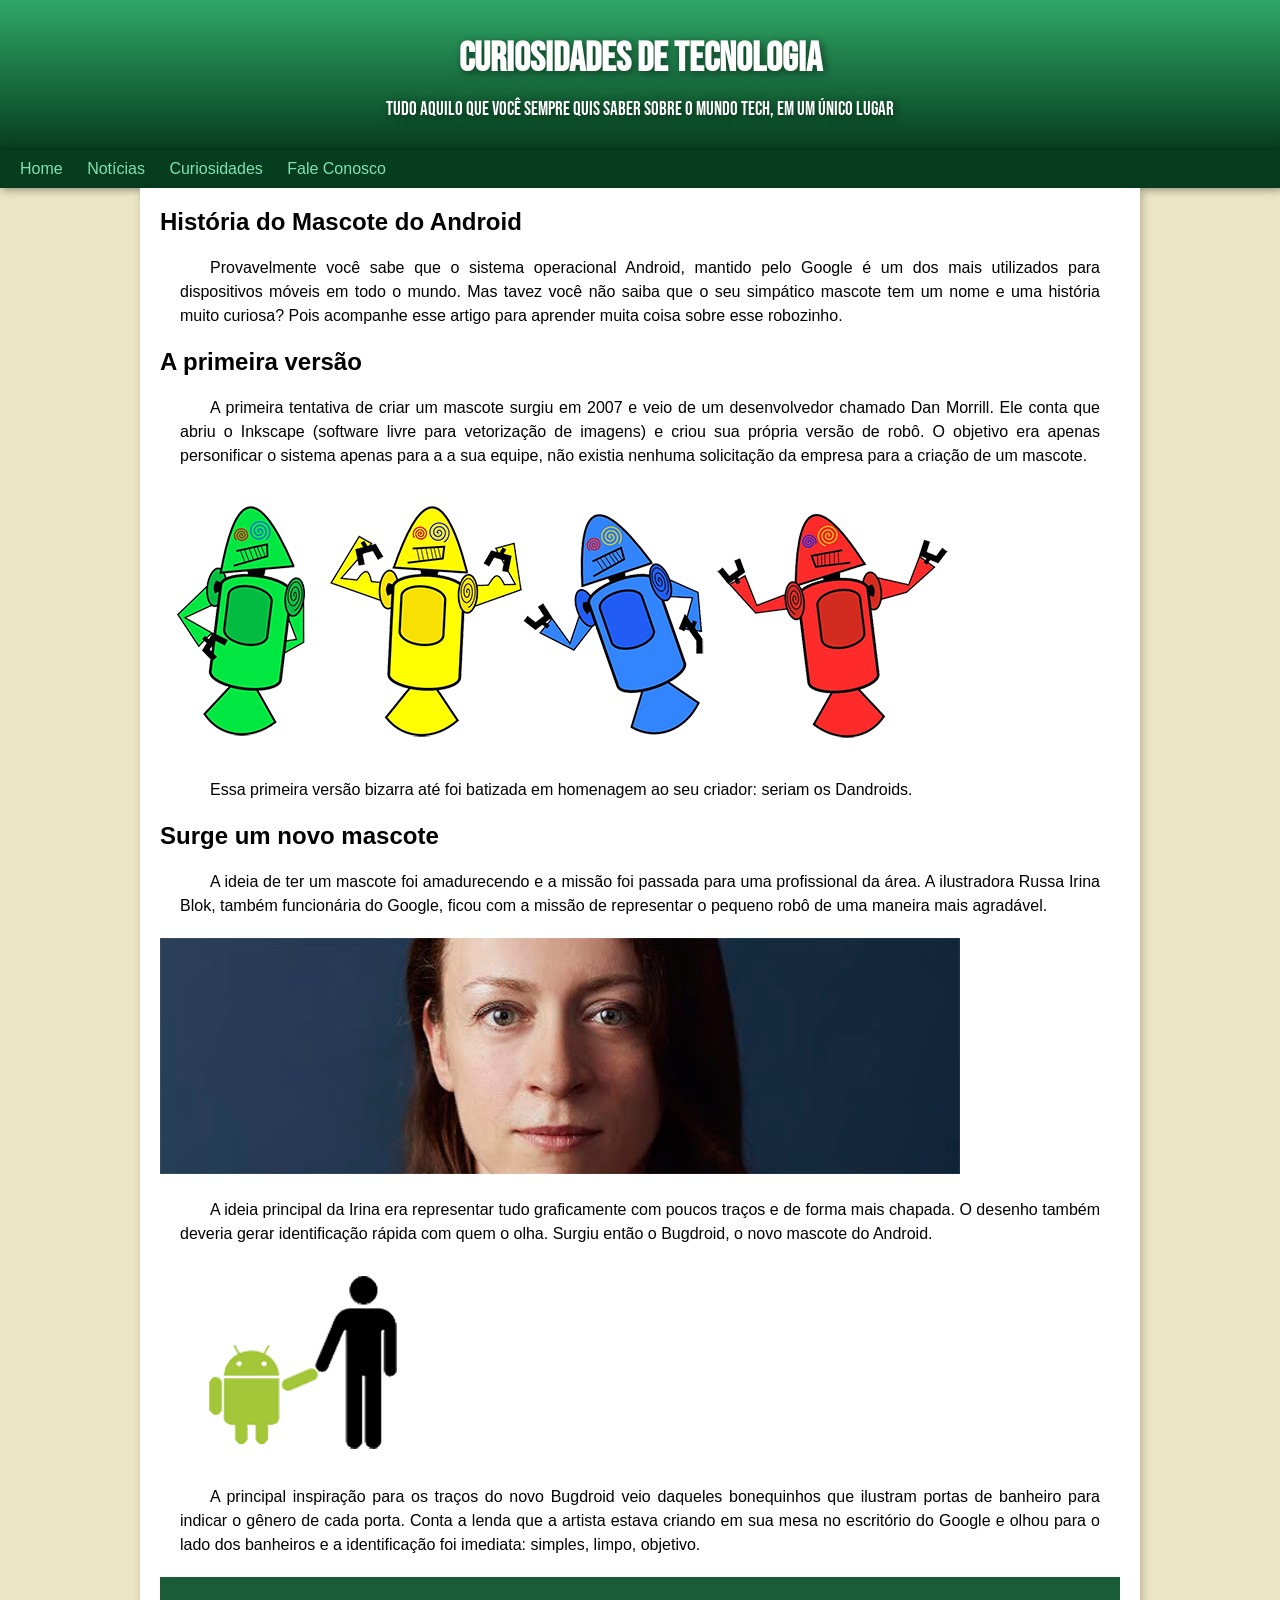
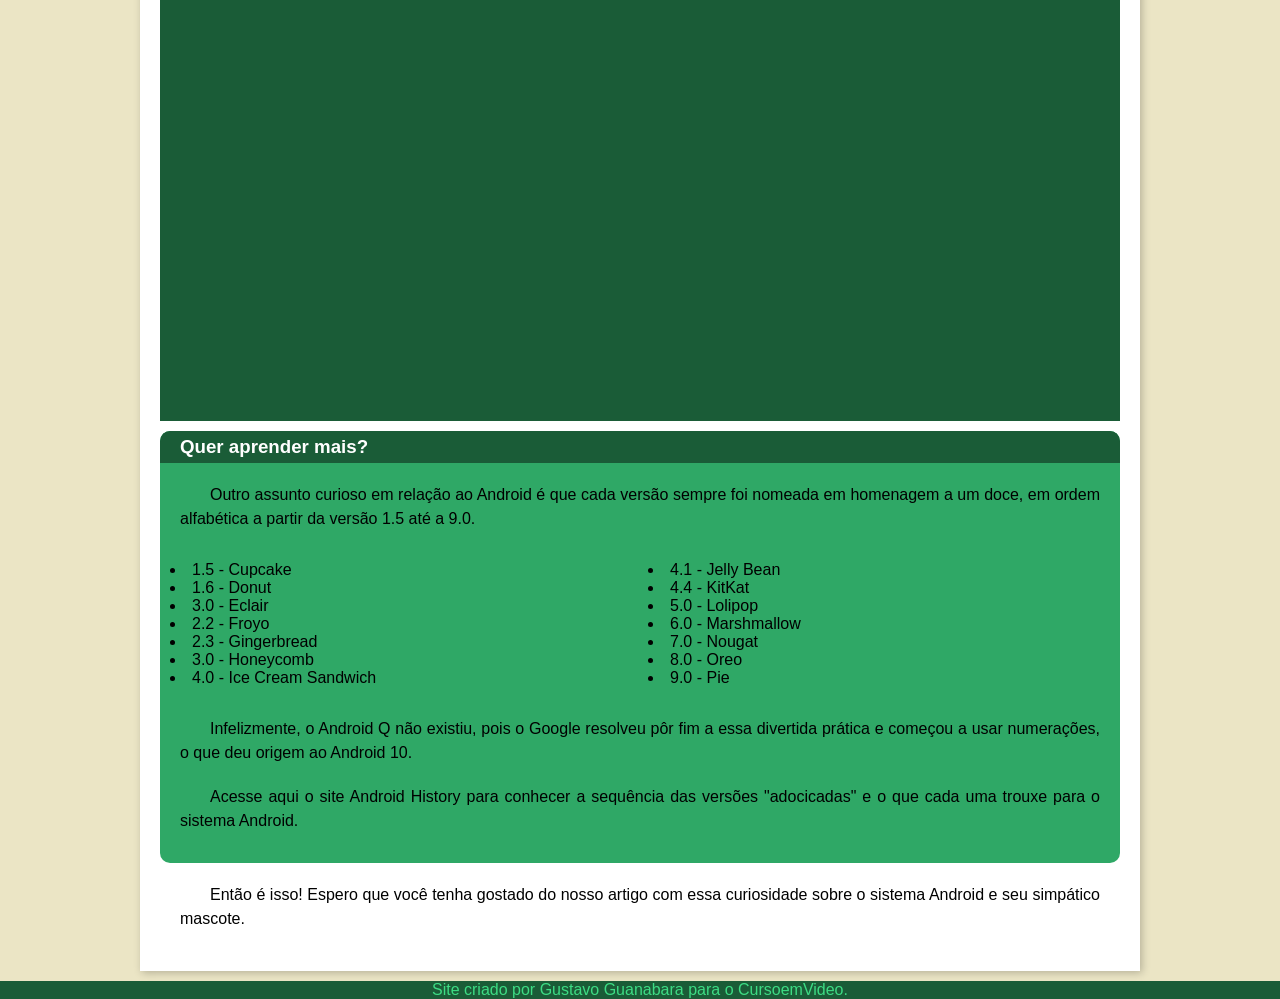
==== exercicios/Modulo2/desafio010v2/index.html @ 2332e2a3 "atualizacao" ====
<!DOCTYPE html>
<html lang="pt-br">
<head>
    <meta charset="UTF-8">
    <meta name="viewport" content="width=device-width, initial-scale=1.0">
    <title>Como surgiu o mascote do Android</title>
    <link rel="shortcut icon" href="imagens/favicon.ico" type="image/x-icon">
    <link rel="stylesheet" href="estilo/style.css">
    <style>
    @import url('https://fonts.googleapis.com/css2?family=Bebas+Neue&display=swap');
    </style>    
   

</head>
<body>
    <header>
        <h1>Curiosidades de Tecnologia</h1>

        <p>Tudo aquilo que você sempre quis saber sobre o mundo Tech, em um único lugar</p>
    </header>
    <nav>
        <a href="#">Home</a>
        <a href="#">Notícias</a>
        <a href="#">Curiosidades</a>
        <a href="#">Fale Conosco</a>
    </nav>
    <main>
        <article>
            <h1>História do Mascote do Android</h1>

<p>Provavelmente você sabe que o sistema operacional Android, mantido pelo Google é um dos mais utilizados para dispositivos móveis em todo o mundo. Mas tavez você não saiba que o seu simpático mascote tem um nome e uma história muito curiosa? Pois acompanhe esse artigo para aprender muita coisa sobre esse robozinho.</p>

<h2>A primeira versão</h2>

<p>A primeira tentativa de criar um mascote surgiu em 2007 e veio de um desenvolvedor chamado Dan Morrill. Ele conta que abriu o Inkscape (software livre para vetorização de imagens) e criou sua própria versão de robô. O objetivo era apenas personificar o sistema apenas para a a sua equipe, não existia nenhuma solicitação da empresa para a criação de um mascote.</p>

<img src="imagens/dan-droids.png" alt="Dandroids">


    <P>Essa primeira versão bizarra até foi batizada em homenagem ao seu criador: seriam os Dandroids.</P>
    
    <h2>Surge um novo mascote</h2>

<P>A ideia de ter um mascote foi amadurecendo e a missão foi passada para uma profissional da área. A ilustradora Russa Irina Blok, também funcionária do Google, ficou com a missão de representar o pequeno robô de uma maneira mais agradável.</P>

<img src="imagens/irina-blok.jpg" alt="Irina Blok">

<P>A ideia principal da Irina era representar tudo graficamente com poucos traços e de forma mais chapada. O desenho também deveria gerar identificação rápida com quem o olha. Surgiu então o Bugdroid, o novo mascote do Android.</P>

<img src="imagens/bugdroid.png" alt="Bugdroid">

<P>A principal inspiração para os traços do novo Bugdroid veio daqueles bonequinhos que ilustram portas de banheiro para indicar o gênero de cada porta. Conta a lenda que a artista estava criando em sua mesa no escritório do Google e olhou para o lado dos banheiros e a identificação foi imediata: simples, limpo, objetivo.</P>

   <div>
       <div style="padding:46.25% 0 0 0;position:relative;">
            <iframe src="https://player.vimeo.com/video/38371479?badge=0&amp;autopause=0&amp;player_id=0&amp;app_id=58479" frameborder="0" allow="autoplay; fullscreen; picture-in-picture; clipboard-write; encrypted-media; web-share" referrerpolicy="strict-origin-when-cross-origin" style="position:absolute;top:0;left:0;width:60%;height:80%;" title="Barclaycard Android"></iframe>
             <script src="https://player.vimeo.com/api/player.js"></script>
        </div>
       
   </div>

        
      <aside>
        <h3>Quer aprender mais?</h3> 

        <P>Outro assunto curioso em relação ao Android é que cada versão sempre foi nomeada em homenagem a um doce, em ordem alfabética a partir da versão 1.5 até a 9.0.</P>

        <UL>
            <li>1.5 - Cupcake</li>
            <li>1.6 - Donut</li>
            <li>3.0 - Eclair</li>
            <li>2.2 - Froyo</li>
            <li>2.3 - Gingerbread</li>
            <li>3.0 - Honeycomb</li>
            <li>4.0 - Ice Cream Sandwich</li>
            <li>4.1 - Jelly Bean</li>
            <li>4.4 - KitKat</li>
            <li>5.0 - Lolipop</li>
            <li>6.0 - Marshmallow</li>
            <li>7.0 - Nougat</li>
            <li>8.0 - Oreo</li>
            <li>9.0 - Pie</li>
        </UL>

        <P>Infelizmente, o Android Q não existiu, pois o Google resolveu pôr fim a essa divertida prática e começou a usar numerações, o que deu origem ao Android 10.</P>

        <P>Acesse aqui o site Android History para conhecer a sequência das versões "adocicadas" e o que cada uma trouxe para o sistema Android.</P>
        
      </aside>

      <P>Então é isso! Espero que você tenha gostado do nosso artigo com essa curiosidade sobre o sistema Android e seu simpático mascote.</P>
      </article>
    </main>
    <footer>
        <P>Site criado por Gustavo Guanabara para o CursoemVideo.</P>
    </footer>
</body>
</html>
---- exercicios/Modulo2/desafio010v2/estilo/style.css ----
@font-face {
    font-family:"doid";
    src: url("idroid.otf");
    font-weight: normal;
    font-style: normal;
}

* {
    margin: 0;
    padding: 0;
    box-sizing: border-box;
}

:root {
    --cor0: #ebe5c5;
    --cor1: #83e1ad;
    --cor2: #3ddc84;
    --cor3: #2fa866;
    --cor4: #1a5c37;
    --cor5: #063d1e;

}



body {
    background-color: var(--cor0);
    font-family:  Arial, Helvetica, sans-serif;
    font-weight: normal;
    font-style: normal;
}




header {
    font-family: 'Bebas Neue', Arial, Helvetica, sans-serif;
    font-weight: normal;
    font-style: normal;
    height: 150px;
    background-color: var(--cor3);
    background-image: linear-gradient(to bottom, var(--cor3), var(--cor5)); 
    color: white;
    text-align: center;
    padding: 35px;
}
header h1 {
    font-size: 2.5em;
    margin-bottom: 15px;
    text-shadow: 2px 2px 8px rgba(0, 0, 0, 0.52);
}
header p {
    font-size: 1.2em;
    text-shadow: 2px 2px 8px rgba(0, 0, 0, 0.52); 
  
}
nav {
    box-shadow: 2px 2px 8px rgba(0, 0, 0, 0.371);
    background-color: var(--cor5);
    padding: 10px;
  
}
nav > a {
    color: var(--cor1);
    text-decoration: none; 
    margin: 0px;
    border-radius: 5px; 
    padding: 10px;

   
    transition: background-color 0.5s, color 0.5s;
 
}

nav a:hover {
    background-color: var(--cor2);
    color: --var(--cor4);

}
main {
    background-color:white;
    box-shadow: 2px 2px 8px rgba(0, 0, 0, 0.232);
    padding: 20px;
    max-width: 1000px;
    margin: auto;
    margin-bottom: 10px;;
}
main h1 {
    font-family: "doid", Arial, Helvetica, sans-serif;
}

main h2 {
    font-family: doid, Arial, Helvetica, sans-serif;
}
main p {
    text-align: justify;
    text-indent: 30px;
    line-height: 1.5em;
    margin: 20px;
}
footer {
    background-color: var(--cor4);
    color:var(--cor2);
    text-align: center;
}
aside > h3{
    background-color: var(--cor4);
    color: white;
    border-top-left-radius: 10px;
    border-top-right-radius: 10px;
    padding: 5px 20px;
}
aside {
    background-color: var(--cor3);
    border-radius: 10px;
    padding-bottom: 10px;
   
   
}
ul {
    padding: 10px;
    list-style-position: inside;
    column-count: 2;
}

main div {
    margin: auto;
    background-color: var(--cor4);
    margin-bottom: 10px;
}
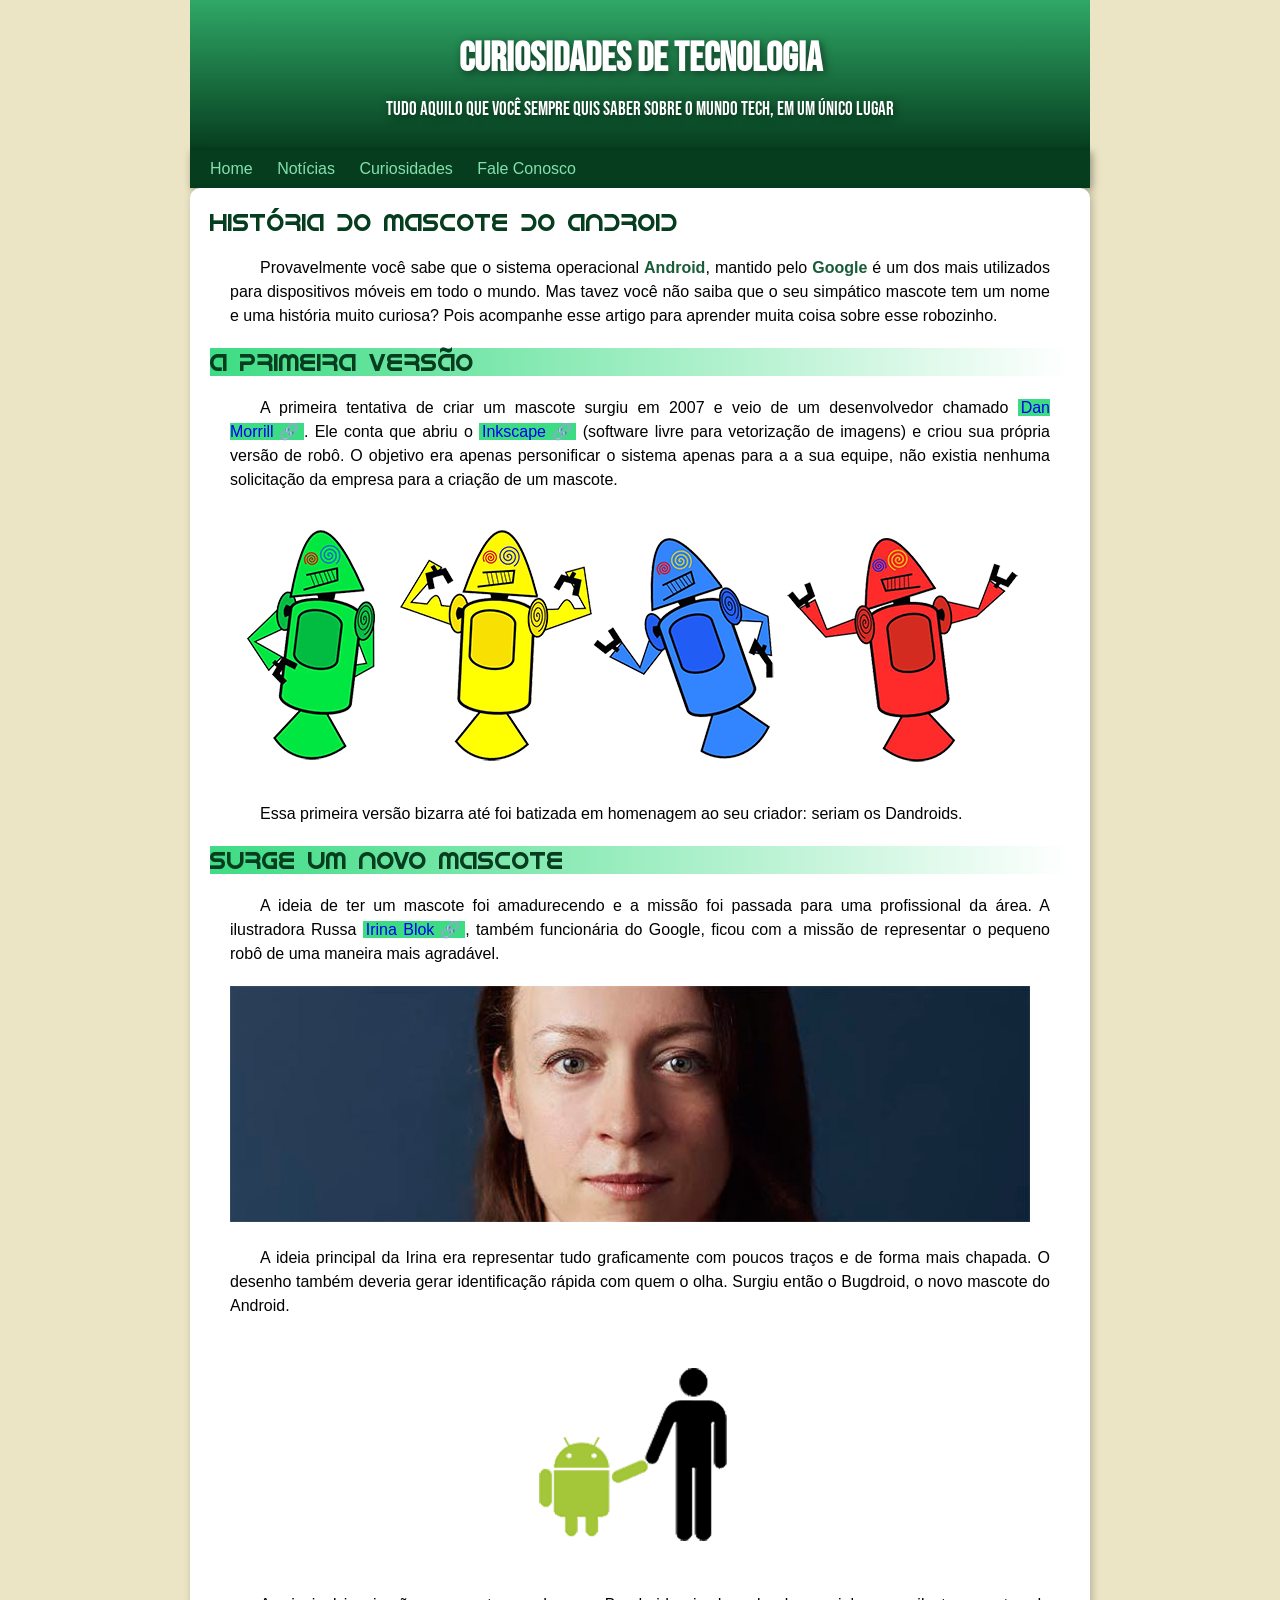
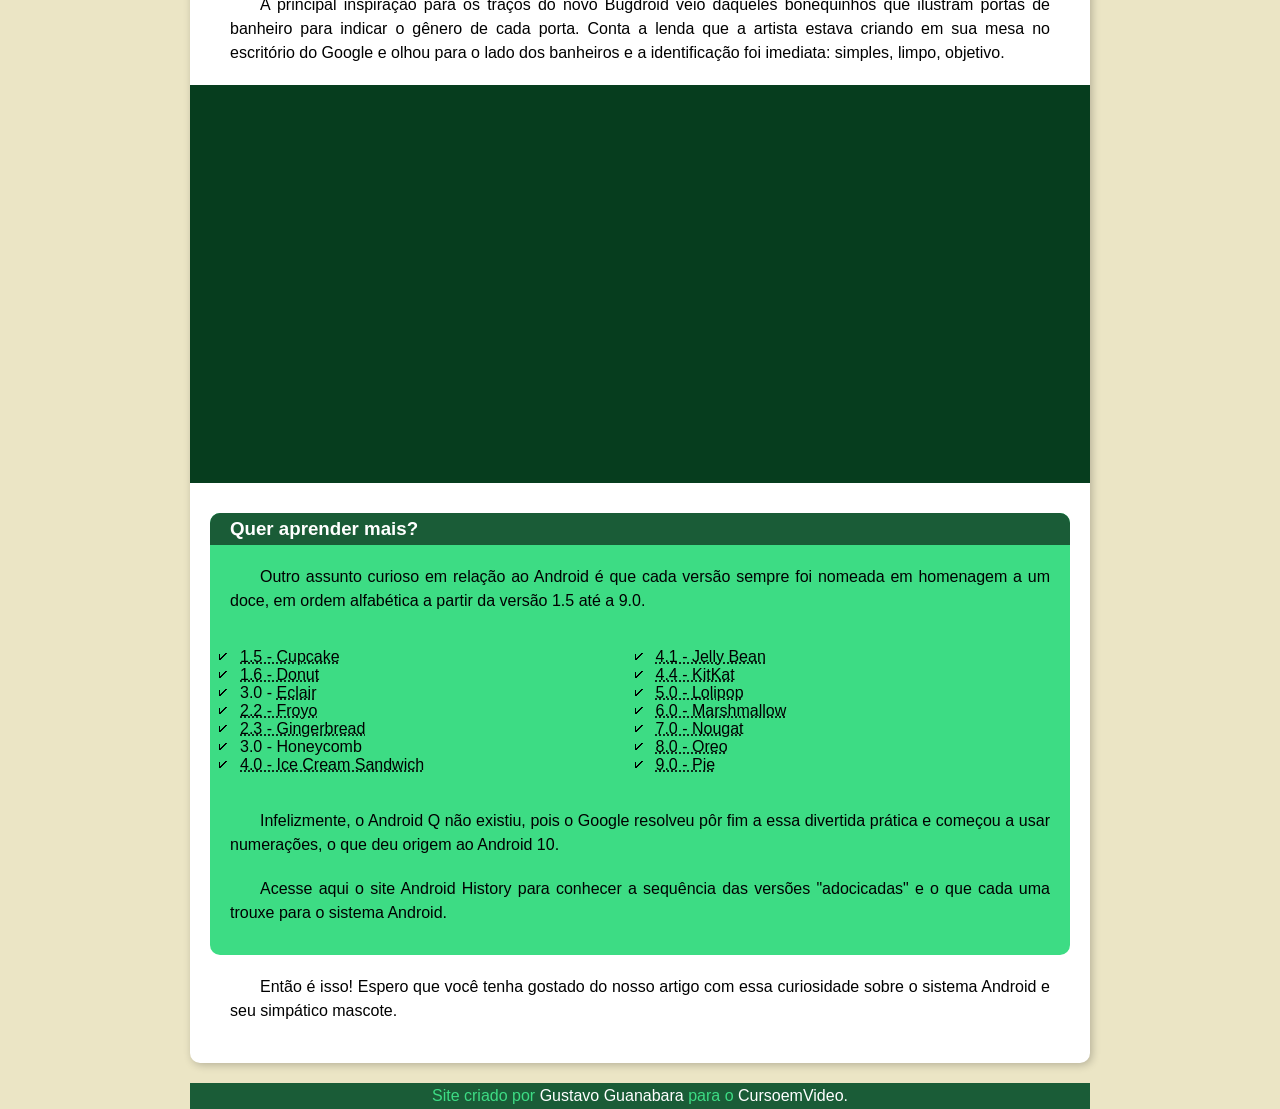
==== commit 2b43fb2f: "atualizacao" ====
--- a/exercicios/Modulo2/desafio010v2/index.html
+++ b/exercicios/Modulo2/desafio010v2/index.html
@@ -8,14 +8,17 @@
     <link rel="stylesheet" href="estilo/style.css">
     <style>
     @import url('https://fonts.googleapis.com/css2?family=Bebas+Neue&display=swap');
+    @font-face {
+    font-family: "doid";
+    src: url("fontes/idroid.otf") format("opentype");
+    font-style: normal;
+    font-weight: normal;
+}
     </style>    
-   
-
 </head>
 <body>
     <header>
         <h1>Curiosidades de Tecnologia</h1>
-
         <p>Tudo aquilo que você sempre quis saber sobre o mundo Tech, em um único lugar</p>
     </header>
     <nav>
@@ -28,71 +31,97 @@
         <article>
             <h1>História do Mascote do Android</h1>
 
-<p>Provavelmente você sabe que o sistema operacional Android, mantido pelo Google é um dos mais utilizados para dispositivos móveis em todo o mundo. Mas tavez você não saiba que o seu simpático mascote tem um nome e uma história muito curiosa? Pois acompanhe esse artigo para aprender muita coisa sobre esse robozinho.</p>
+        <p>Provavelmente você sabe que o sistema operacional <strong>Android</strong>, mantido pelo <strong>Google</strong> é um dos mais utilizados para dispositivos móveis em todo o mundo. Mas tavez você não saiba que o seu simpático mascote tem um nome e uma história muito curiosa? Pois acompanhe esse artigo para aprender muita coisa sobre esse robozinho.</p>
 
-<h2>A primeira versão</h2>
+        <h2>A primeira versão</h2>
 
-<p>A primeira tentativa de criar um mascote surgiu em 2007 e veio de um desenvolvedor chamado Dan Morrill. Ele conta que abriu o Inkscape (software livre para vetorização de imagens) e criou sua própria versão de robô. O objetivo era apenas personificar o sistema apenas para a a sua equipe, não existia nenhuma solicitação da empresa para a criação de um mascote.</p>
+        <p>A primeira tentativa de criar um mascote surgiu em 2007 e veio de um desenvolvedor chamado <a href="https://androidcommunity.com/dan-morrill-shows-us-the-android-mascot-that-almost-was-20130103/" target="_blank" class="externo">Dan Morrill</a>. Ele conta que abriu o <a href="https://inkscape.org/pt-br/" target="_blank" class="externo">Inkscape</a> (software livre para vetorização de imagens) e criou sua própria versão de robô. O objetivo era apenas personificar o sistema apenas para a a sua equipe, não existia nenhuma solicitação da empresa para a criação de um mascote.</p>
 
-<img src="imagens/dan-droids.png" alt="Dandroids">
+        <picture>
+            <source media="(max-width:780px)" srcset="imagens/dan-droids-pq.png">
+            <img src="imagens/dan-droids.png" alt="Dandroids">
+        </picture>
 
 
-    <P>Essa primeira versão bizarra até foi batizada em homenagem ao seu criador: seriam os Dandroids.</P>
-    
-    <h2>Surge um novo mascote</h2>
+        <P>Essa primeira versão bizarra até foi batizada em homenagem ao seu criador: seriam os Dandroids.</P>
+        
+        <h2>Surge um novo mascote</h2>
 
-<P>A ideia de ter um mascote foi amadurecendo e a missão foi passada para uma profissional da área. A ilustradora Russa Irina Blok, também funcionária do Google, ficou com a missão de representar o pequeno robô de uma maneira mais agradável.</P>
+        <P>A ideia de ter um mascote foi amadurecendo e a missão foi passada para uma profissional da área. A ilustradora Russa <a href="https://www.irinablok.com/" target="_blank" class="externo">Irina Blok</a>, também funcionária do Google, ficou com a missão de representar o pequeno robô de uma maneira mais agradável.</P>
+        <picture>
+            <source media="(max-width:760px)" srcset="imagens/irina-blok-pq.jpg"> 
+            <img src="imagens/irina-blok.jpg" alt="Irina Blok">
+        </picture>
 
-<img src="imagens/irina-blok.jpg" alt="Irina Blok">
+        <P>A ideia principal da Irina era representar tudo graficamente com poucos traços e de forma mais chapada. O desenho também deveria gerar identificação rápida com quem o olha. Surgiu então o Bugdroid, o novo mascote do Android.</P>
+        <img src="imagens/bugdroid.png" alt="Bugdroid" id="bug">
 
-<P>A ideia principal da Irina era representar tudo graficamente com poucos traços e de forma mais chapada. O desenho também deveria gerar identificação rápida com quem o olha. Surgiu então o Bugdroid, o novo mascote do Android.</P>
+        <P>A principal inspiração para os traços do novo Bugdroid veio daqueles bonequinhos que ilustram portas de banheiro para indicar o gênero de cada porta. Conta a lenda que a artista estava criando em sua mesa no escritório do Google e olhou para o lado dos banheiros e a identificação foi imediata: simples, limpo, objetivo.</P>
 
-<img src="imagens/bugdroid.png" alt="Bugdroid">
+            <div style="padding:46.25% 0 0 0;position:relative;background-color:var(--cor5);">
+                    <iframe src="https://player.vimeo.com/video/38371479?badge=0&amp;autopause=0&amp;player_id=0&amp;app_id=58479" frameborder="0" allow="autoplay; fullscreen; picture-in-picture; clipboard-write; encrypted-media; web-share" referrerpolicy="strict-origin-when-cross-origin" style="position:absolute;top:0;left:0;width:60%;height:80%;" title="Barclaycard Android"></iframe>
+                    <script src="https://player.vimeo.com/api/player.js"></script>
+                </div>
+            <aside>
+                <h3>Quer aprender mais?</h3> 
 
-<P>A principal inspiração para os traços do novo Bugdroid veio daqueles bonequinhos que ilustram portas de banheiro para indicar o gênero de cada porta. Conta a lenda que a artista estava criando em sua mesa no escritório do Google e olhou para o lado dos banheiros e a identificação foi imediata: simples, limpo, objetivo.</P>
+                <P>Outro assunto curioso em relação ao Android é que cada versão sempre foi nomeada em homenagem a um doce, em ordem alfabética a partir da versão 1.5 até a 9.0.</P>
 
-   <div>
-       <div style="padding:46.25% 0 0 0;position:relative;">
-            <iframe src="https://player.vimeo.com/video/38371479?badge=0&amp;autopause=0&amp;player_id=0&amp;app_id=58479" frameborder="0" allow="autoplay; fullscreen; picture-in-picture; clipboard-write; encrypted-media; web-share" referrerpolicy="strict-origin-when-cross-origin" style="position:absolute;top:0;left:0;width:60%;height:80%;" title="Barclaycard Android"></iframe>
-             <script src="https://player.vimeo.com/api/player.js"></script>
-        </div>
-       
-   </div>
+                <UL>
+                    <abbr title="Bolo de caneca">
+                        <li>1.5 - Cupcake</li>
+                    </abbr>
+                    <abbr title="Bolinho">
+                        <li>1.6 - Donut</li>
+                    </abbr>
+                    <li>3.0 - <abbr title="Bomba de chocolate">Eclair</abbr></li>
+                    <abbr title="Iogurte congelado">
+                        <li>2.2 - Froyo</li>
+                    </abbr>
+                    <abbr title="Pão de gengibre">
+                        <li>2.3 - Gingerbread</li>
+                    </abbr>
+                    <Mel>
+                        <li>3.0 - Honeycomb</li>
+                    </Mel>
+                    <abbr title="Sanduiche de sorvete">
+                        <li>4.0 - Ice Cream Sandwich</li>
+                    </abbr>
+                    <abbr title="bala de goma">
+                        <li>4.1 - Jelly Bean</li>
+                    </abbr>
+                    <abbr title="KitKat">
+                        <li>4.4 - KitKat</li>
+                    </abbr>
+                    <abbr title="Pirulito">
+                        <li>5.0 - Lolipop</li>
+                    </abbr>
+                    <abbr title="Marshmallow">
+                        <li>6.0 - Marshmallow</li>
+                    </abbr>
+                    <abbr title="Torrone">
+                        <li>7.0 - Nougat</li>
+                    </abbr>
+                    <abbr title="Biscoito Oreo">
+                        <li>8.0 - Oreo</li>
+                    </abbr>
+                    <abbr title="Torta">
+                        <li>9.0 - Pie</li>
+                    </abbr>
+                </UL>
 
-        
-      <aside>
-        <h3>Quer aprender mais?</h3> 
+                <P>Infelizmente, o Android Q não existiu, pois o Google resolveu pôr fim a essa divertida prática e começou a usar numerações, o que deu origem ao Android 10.</P>
 
-        <P>Outro assunto curioso em relação ao Android é que cada versão sempre foi nomeada em homenagem a um doce, em ordem alfabética a partir da versão 1.5 até a 9.0.</P>
-
-        <UL>
-            <li>1.5 - Cupcake</li>
-            <li>1.6 - Donut</li>
-            <li>3.0 - Eclair</li>
-            <li>2.2 - Froyo</li>
-            <li>2.3 - Gingerbread</li>
-            <li>3.0 - Honeycomb</li>
-            <li>4.0 - Ice Cream Sandwich</li>
-            <li>4.1 - Jelly Bean</li>
-            <li>4.4 - KitKat</li>
-            <li>5.0 - Lolipop</li>
-            <li>6.0 - Marshmallow</li>
-            <li>7.0 - Nougat</li>
-            <li>8.0 - Oreo</li>
-            <li>9.0 - Pie</li>
-        </UL>
-
-        <P>Infelizmente, o Android Q não existiu, pois o Google resolveu pôr fim a essa divertida prática e começou a usar numerações, o que deu origem ao Android 10.</P>
-
-        <P>Acesse aqui o site Android History para conhecer a sequência das versões "adocicadas" e o que cada uma trouxe para o sistema Android.</P>
-        
+                <P>Acesse aqui o site Android History para conhecer a sequência das versões "adocicadas" e o que cada uma trouxe para o sistema Android.</P>
+                
       </aside>
 
       <P>Então é isso! Espero que você tenha gostado do nosso artigo com essa curiosidade sobre o sistema Android e seu simpático mascote.</P>
       </article>
     </main>
     <footer>
-        <P>Site criado por Gustavo Guanabara para o CursoemVideo.</P>
+        <P>Site criado por <a href="https://gustavoguanabara.github.io
+            " target="_blank">Gustavo Guanabara</a> para o <a href="https://www.youtube.com/cursoemvideo" target="_blank">CursoemVideo.</a></P>
     </footer>
 </body>
 </html>
--- a/exercicios/Modulo2/desafio010v2/estilo/style.css
+++ b/exercicios/Modulo2/desafio010v2/estilo/style.css
@@ -1,9 +1,4 @@
-@font-face {
-    font-family:"doid";
-    src: url("idroid.otf");
-    font-weight: normal;
-    font-style: normal;
-}
+
 
 * {
     margin: 0;
@@ -21,17 +16,15 @@
 
 }
 
-
-
 body {
     background-color: var(--cor0);
     font-family:  Arial, Helvetica, sans-serif;
     font-weight: normal;
     font-style: normal;
+    max-width:900px;
+    min-width: 320px;
+    margin:auto;
 }
-
-
-
 
 header {
     font-family: 'Bebas Neue', Arial, Helvetica, sans-serif;
@@ -44,30 +37,32 @@
     text-align: center;
     padding: 35px;
 }
+
 header h1 {
     font-size: 2.5em;
     margin-bottom: 15px;
     text-shadow: 2px 2px 8px rgba(0, 0, 0, 0.52);
 }
+
 header p {
     font-size: 1.2em;
     text-shadow: 2px 2px 8px rgba(0, 0, 0, 0.52); 
-  
+ 
 }
+
 nav {
     box-shadow: 2px 2px 8px rgba(0, 0, 0, 0.371);
     background-color: var(--cor5);
     padding: 10px;
   
 }
+
 nav > a {
     color: var(--cor1);
     text-decoration: none; 
     margin: 0px;
     border-radius: 5px; 
     padding: 10px;
-
-   
     transition: background-color 0.5s, color 0.5s;
  
 }
@@ -80,17 +75,24 @@
 main {
     background-color:white;
     box-shadow: 2px 2px 8px rgba(0, 0, 0, 0.232);
+    border-radius: 10px;
     padding: 20px;
     max-width: 1000px;
     margin: auto;
-    margin-bottom: 10px;;
+    margin-bottom: 20px;
 }
 main h1 {
-    font-family: "doid", Arial, Helvetica, sans-serif;
+    color: var(--cor5);
+    font-family: 'doid' ,Arial, Helvetica, sans-serif;
+    font-weight: normal;
 }
 
 main h2 {
-    font-family: doid, Arial, Helvetica, sans-serif;
+    font-family: 'doid',Arial, Helvetica, sans-serif;
+    background-color: var(--cor2);
+    background-image: linear-gradient(to right, var(--cor2),white);
+    color: var(--cor5);
+    font-weight: normal;
 }
 main p {
     text-align: justify;
@@ -98,11 +100,33 @@
     line-height: 1.5em;
     margin: 20px;
 }
-footer {
-    background-color: var(--cor4);
-    color:var(--cor2);
-    text-align: center;
+main a {
+    text-decoration: none;
+    background-color: var(--cor2);
+    padding: 0px 3px;
+
 }
+main a.externo::after{
+    content: '\1F517';  
+    padding-left: 4px;
+
+}
+main a:hover {
+    text-decoration: underline;
+}
+img {
+    padding-left: 20px;
+}
+
+img#bug {
+    
+    display: block;
+    margin: auto;
+    padding: 20px;
+    max-width: 80%;
+}
+
+
 aside > h3{
     background-color: var(--cor4);
     color: white;
@@ -111,20 +135,51 @@
     padding: 5px 20px;
 }
 aside {
-    background-color: var(--cor3);
+    background-color: var(--cor2);
     border-radius: 10px;
     padding-bottom: 10px;
    
    
 }
 ul {
-    padding: 10px;
+    padding: 15px;
     list-style-position: inside;
     column-count: 2;
+    list-style: '\1F5F8\0020\0020';
+    margin-left: 15px;
 }
 
-main div {
-    margin: auto;
+div { 
     background-color: var(--cor4);
-    margin-bottom: 10px;
+    padding-bottom: 20%;
+    margin :0px -20px 30px -20px;
 }
+
+div > iframe {
+    position: absolute;
+    top: 5%;
+    left: 30%;
+    width: 100%;
+    height: 100%
+}
+
+strong {
+color: var(--cor4);
+font-weight: bold;
+}
+
+
+footer {
+    height: 26px;
+    padding-top: 4px;
+    background-color: var(--cor4);
+    color:var(--cor2);
+    text-align: center;
+}
+footer a {
+    text-decoration: none;
+    color:white;
+
+}
+
+
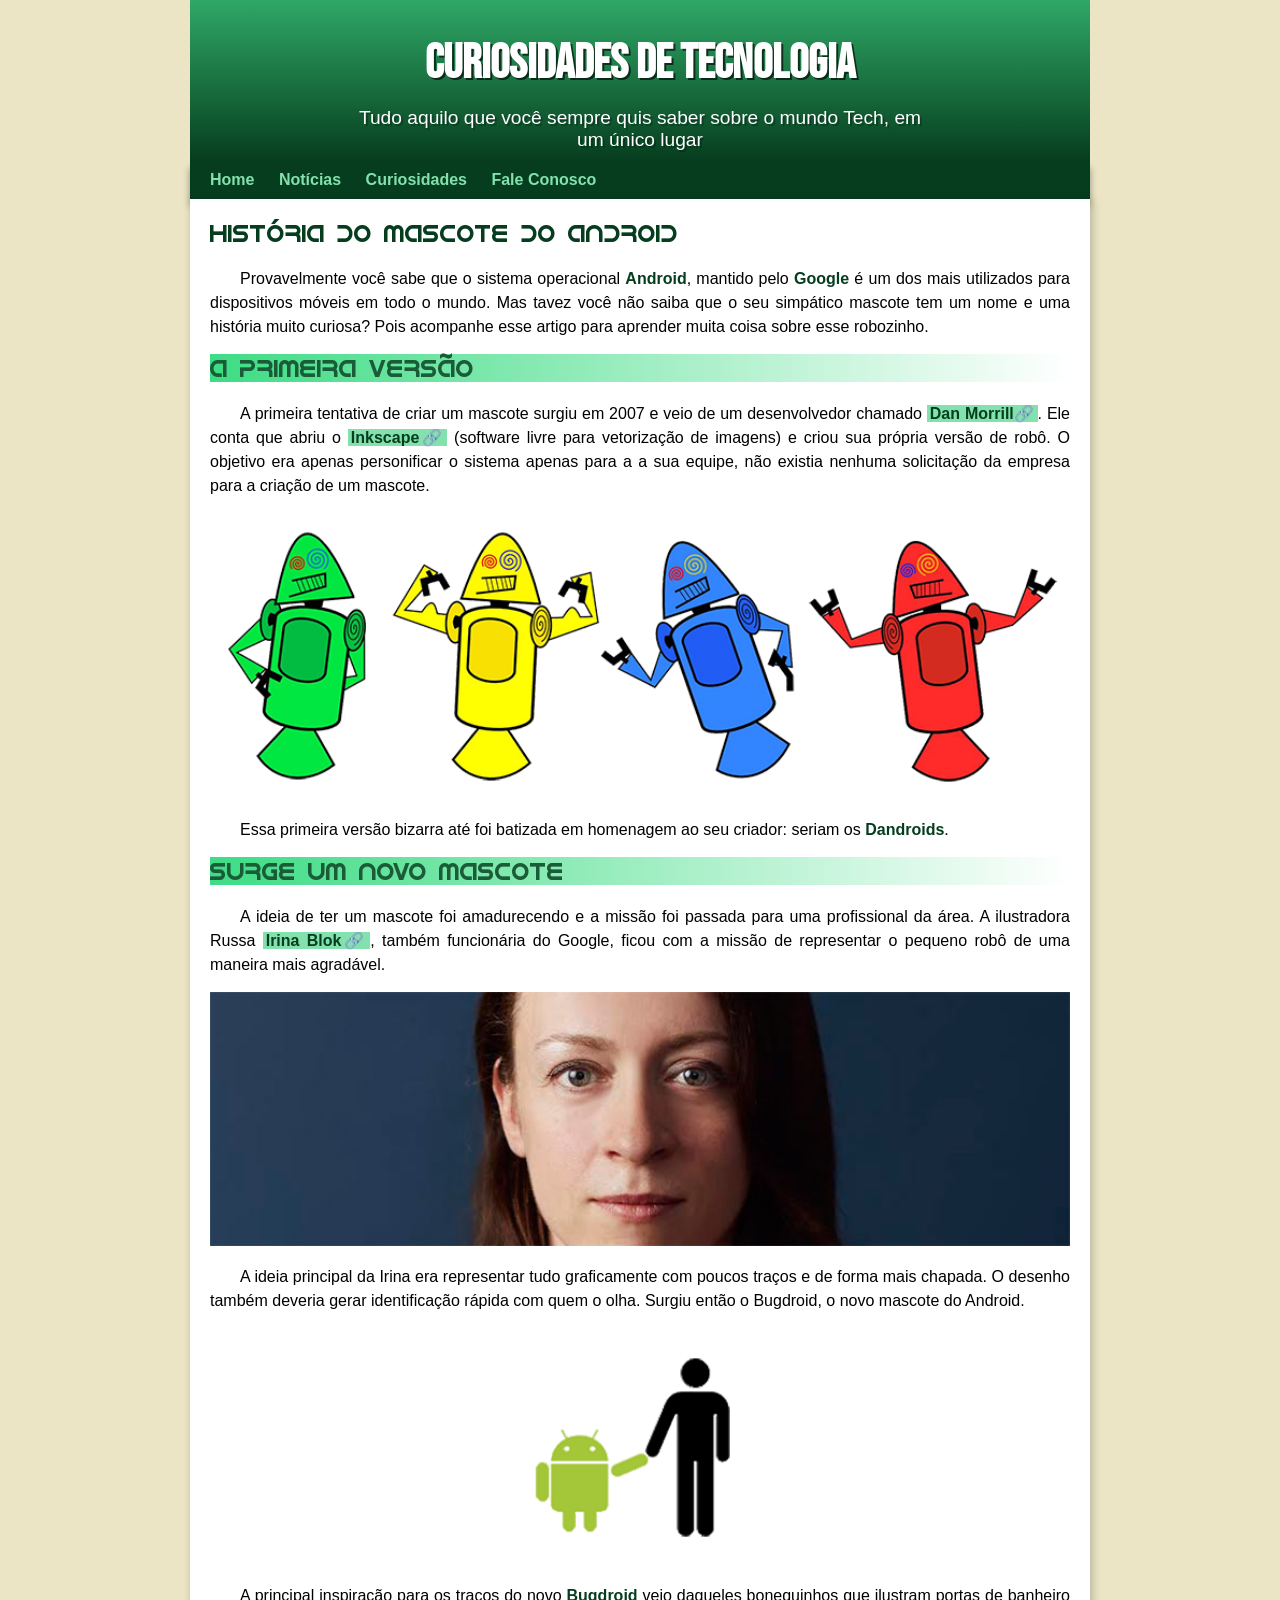
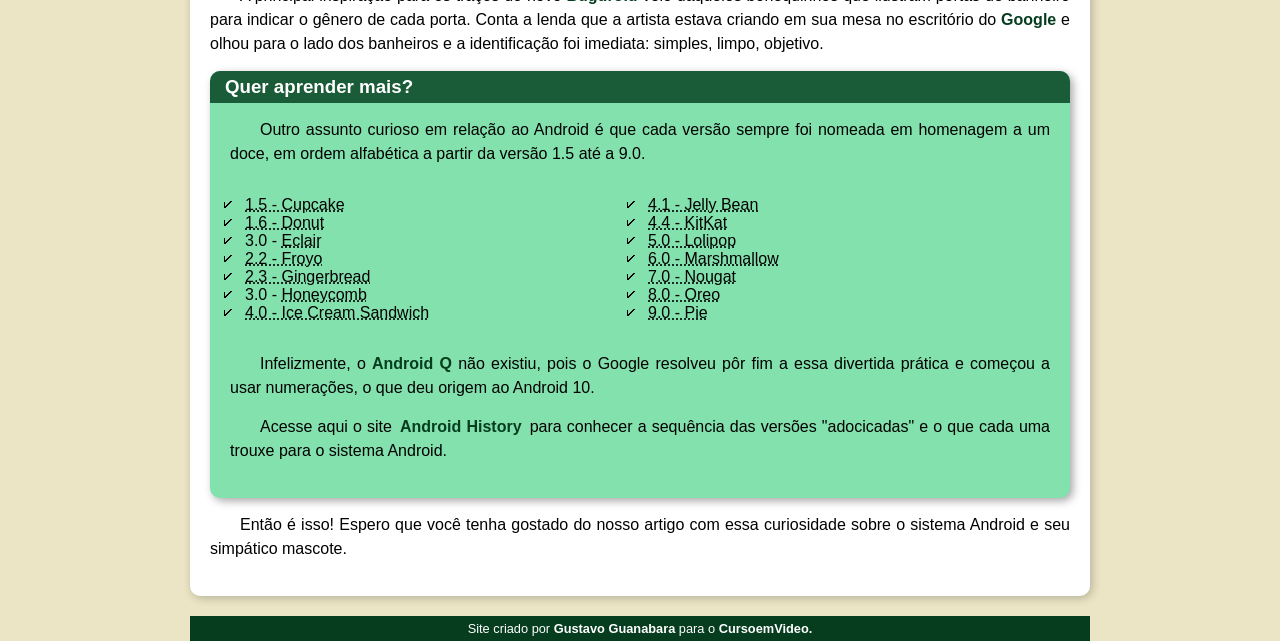
==== commit 471f69bd: "atualizacao" ====
--- a/exercicios/Modulo2/desafio010v2/index.html
+++ b/exercicios/Modulo2/desafio010v2/index.html
@@ -6,15 +6,7 @@
     <title>Como surgiu o mascote do Android</title>
     <link rel="shortcut icon" href="imagens/favicon.ico" type="image/x-icon">
     <link rel="stylesheet" href="estilo/style.css">
-    <style>
-    @import url('https://fonts.googleapis.com/css2?family=Bebas+Neue&display=swap');
-    @font-face {
-    font-family: "doid";
-    src: url("fontes/idroid.otf") format("opentype");
-    font-style: normal;
-    font-weight: normal;
-}
-    </style>    
+  
 </head>
 <body>
     <header>
@@ -38,31 +30,29 @@
         <p>A primeira tentativa de criar um mascote surgiu em 2007 e veio de um desenvolvedor chamado <a href="https://androidcommunity.com/dan-morrill-shows-us-the-android-mascot-that-almost-was-20130103/" target="_blank" class="externo">Dan Morrill</a>. Ele conta que abriu o <a href="https://inkscape.org/pt-br/" target="_blank" class="externo">Inkscape</a> (software livre para vetorização de imagens) e criou sua própria versão de robô. O objetivo era apenas personificar o sistema apenas para a a sua equipe, não existia nenhuma solicitação da empresa para a criação de um mascote.</p>
 
         <picture>
-            <source media="(max-width:780px)" srcset="imagens/dan-droids-pq.png">
+            <source media="(max-width:670px)" srcset="imagens/dan-droids-pq.png">
             <img src="imagens/dan-droids.png" alt="Dandroids">
         </picture>
 
 
-        <P>Essa primeira versão bizarra até foi batizada em homenagem ao seu criador: seriam os Dandroids.</P>
+        <P>Essa primeira versão bizarra até foi batizada em homenagem ao seu criador: seriam os <strong>Dandroids</strong>.</P>
         
         <h2>Surge um novo mascote</h2>
 
         <P>A ideia de ter um mascote foi amadurecendo e a missão foi passada para uma profissional da área. A ilustradora Russa <a href="https://www.irinablok.com/" target="_blank" class="externo">Irina Blok</a>, também funcionária do Google, ficou com a missão de representar o pequeno robô de uma maneira mais agradável.</P>
+       
         <picture>
-            <source media="(max-width:760px)" srcset="imagens/irina-blok-pq.jpg"> 
-            <img src="imagens/irina-blok.jpg" alt="Irina Blok">
+            <source media="(max-width:670px)" srcset="imagens/irina-blok-pq.jpg"> 
+            <img src="imagens/irina-blok.jpg" alt="Irina Blok, criadora do Bugdroid">
         </picture>
 
         <P>A ideia principal da Irina era representar tudo graficamente com poucos traços e de forma mais chapada. O desenho também deveria gerar identificação rápida com quem o olha. Surgiu então o Bugdroid, o novo mascote do Android.</P>
+
         <img src="imagens/bugdroid.png" alt="Bugdroid" id="bug">
 
-        <P>A principal inspiração para os traços do novo Bugdroid veio daqueles bonequinhos que ilustram portas de banheiro para indicar o gênero de cada porta. Conta a lenda que a artista estava criando em sua mesa no escritório do Google e olhou para o lado dos banheiros e a identificação foi imediata: simples, limpo, objetivo.</P>
+        <P>A principal inspiração para os traços do novo <strong>Bugdroid</strong> veio daqueles bonequinhos que ilustram portas de banheiro para indicar o gênero de cada porta. Conta a lenda que a artista estava criando em sua mesa no escritório do <strong>Google</strong> e olhou para o lado dos banheiros e a identificação foi imediata: simples, limpo, objetivo.</P>
 
-            <div style="padding:46.25% 0 0 0;position:relative;background-color:var(--cor5);">
-                    <iframe src="https://player.vimeo.com/video/38371479?badge=0&amp;autopause=0&amp;player_id=0&amp;app_id=58479" frameborder="0" allow="autoplay; fullscreen; picture-in-picture; clipboard-write; encrypted-media; web-share" referrerpolicy="strict-origin-when-cross-origin" style="position:absolute;top:0;left:0;width:60%;height:80%;" title="Barclaycard Android"></iframe>
-                    <script src="https://player.vimeo.com/api/player.js"></script>
-                </div>
-            <aside>
+                        <aside>
                 <h3>Quer aprender mais?</h3> 
 
                 <P>Outro assunto curioso em relação ao Android é que cada versão sempre foi nomeada em homenagem a um doce, em ordem alfabética a partir da versão 1.5 até a 9.0.</P>
@@ -81,9 +71,8 @@
                     <abbr title="Pão de gengibre">
                         <li>2.3 - Gingerbread</li>
                     </abbr>
-                    <Mel>
-                        <li>3.0 - Honeycomb</li>
-                    </Mel>
+                        <li>3.0 - <abbr title="Favo de mel">Honeycomb</abbr></li>
+                   
                     <abbr title="Sanduiche de sorvete">
                         <li>4.0 - Ice Cream Sandwich</li>
                     </abbr>
@@ -110,11 +99,11 @@
                     </abbr>
                 </UL>
 
-                <P>Infelizmente, o Android Q não existiu, pois o Google resolveu pôr fim a essa divertida prática e começou a usar numerações, o que deu origem ao Android 10.</P>
+                <P>Infelizmente, o <strong>Android Q</strong> não existiu, pois o Google resolveu pôr fim a essa divertida prática e começou a usar numerações, o que deu origem ao Android 10.</P>
 
-                <P>Acesse aqui o site Android History para conhecer a sequência das versões "adocicadas" e o que cada uma trouxe para o sistema Android.</P>
-                
-      </aside>
+                <P>Acesse aqui o site <a href="https://www.android.com/intl/en_uk/history/#/donut" target="_blank">Android History</a> para conhecer a sequência das versões "adocicadas" e o que cada uma trouxe para o sistema Android.
+                </P>          
+           </aside>
 
       <P>Então é isso! Espero que você tenha gostado do nosso artigo com essa curiosidade sobre o sistema Android e seu simpático mascote.</P>
       </article>
--- a/exercicios/Modulo2/desafio010v2/estilo/style.css
+++ b/exercicios/Modulo2/desafio010v2/estilo/style.css
@@ -1,8 +1,13 @@
-
-
+@charset "UTF-8";
+@import url('https://fonts.googleapis.com/css2?family=Bebas+Neue&display=swap');    
+@font-face {
+            font-family: "doid";
+            src: url('../fontes/idroid.otf') format('opentype');
+            font-weight: normal;
+              }
 * {
-    margin: 0;
-    padding: 0;
+    margin: 0px;
+    padding: 0px;
     box-sizing: border-box;
 }
 
@@ -14,139 +19,154 @@
     --cor4: #1a5c37;
     --cor5: #063d1e;
 
+    --fonte-padrao: 'Arial', Helvetica, sans-serif;
+    --fonte-destaque: 'Bebas Neue', cursive;
+    --fonte-android: 'doid', cursive;
 }
 
 body {
     background-color: var(--cor0);
-    font-family:  Arial, Helvetica, sans-serif;
+    font-family:  var(--fonte-padrao);
     font-weight: normal;
     font-style: normal;
-    max-width:900px;
+    max-width: 900px;
     min-width: 320px;
-    margin:auto;
+    margin: auto;
 }
 
 header {
-    font-family: 'Bebas Neue', Arial, Helvetica, sans-serif;
+    font-family: var(--fonte-destaque);
     font-weight: normal;
     font-style: normal;
-    height: 150px;
-    background-color: var(--cor3);
+    min-height: 150px;
     background-image: linear-gradient(to bottom, var(--cor3), var(--cor5)); 
     color: white;
     text-align: center;
-    padding: 35px;
-}
-
-header h1 {
-    font-size: 2.5em;
+    padding-top: 35px;
+}
+
+header h1 { 
+    font-size: 3em;
     margin-bottom: 15px;
-    text-shadow: 2px 2px 8px rgba(0, 0, 0, 0.52);
+    text-shadow: 2px 2px 0px rgba(0, 0, 0, 0.629);
 }
 
 header p {
+    font-family: var(--fonte-padrao);
     font-size: 1.2em;
-    text-shadow: 2px 2px 8px rgba(0, 0, 0, 0.52); 
- 
+    text-shadow: 2px 2px 0px rgba(0, 0, 0, 0.261); 
+    max-width: 600px;
+    margin: auto;
+    padding-left: 10px;
+    padding-right: 10px;
+    padding-bottom: 10px;
+  
 }
 
 nav {
-    box-shadow: 2px 2px 8px rgba(0, 0, 0, 0.371);
+    box-shadow: 0px 7px 7px rgba(0, 0, 0, 0.371);
     background-color: var(--cor5);
     padding: 10px;
   
 }
 
 nav > a {
-    color: var(--cor1);
+    color:var(--cor1);
+    font-weight: bold;
     text-decoration: none; 
     margin: 0px;
     border-radius: 5px; 
     padding: 10px;
-    transition: background-color 0.5s, color 0.5s;
+    transition-duration: 0.5s;
  
 }
 
 nav a:hover {
-    background-color: var(--cor2);
-    color: --var(--cor4);
+    background-color: var(--cor3);
+    color: --var(--cor5);
 
 }
 main {
     background-color:white;
-    box-shadow: 2px 2px 8px rgba(0, 0, 0, 0.232);
-    border-radius: 10px;
+    box-shadow: 2px 2px 10px rgba(0, 0, 0, 0.232);
+    border-bottom-left-radius: 10px;
+    border-bottom-right-radius: 10px;
     padding: 20px;
+    min-width: 300px;
     max-width: 1000px;
     margin: auto;
     margin-bottom: 20px;
 }
 main h1 {
     color: var(--cor5);
-    font-family: 'doid' ,Arial, Helvetica, sans-serif;
-    font-weight: normal;
+    font-family: var(--fonte-android);
+    font-weight: normal;
+    margin-bottom: 20px;
 }
 
 main h2 {
-    font-family: 'doid',Arial, Helvetica, sans-serif;
+    font-family: var(--fonte-android);
     background-color: var(--cor2);
-    background-image: linear-gradient(to right, var(--cor2),white);
-    color: var(--cor5);
-    font-weight: normal;
+    background-image: linear-gradient(to right, var(--cor2), white);
+    color: var(--cor4);
+    font-weight: normal;
+    margin-bottom: 20px;
 }
 main p {
     text-align: justify;
     text-indent: 30px;
     line-height: 1.5em;
-    margin: 20px;
+    margin: 15px 0px
+}
+main img {
+    width: 100%;
 }
 main a {
     text-decoration: none;
-    background-color: var(--cor2);
+    color: var(--cor5);
+    font-weight: bold;
+    background-color: var(--cor1);
     padding: 0px 3px;
 
 }
 main a.externo::after{
     content: '\1F517';  
-    padding-left: 4px;
-
+ 
 }
 main a:hover {
     text-decoration: underline;
-}
-img {
-    padding-left: 20px;
+    color: var(--cor3);
 }
 
 img#bug {
-    
     display: block;
     margin: auto;
     padding: 20px;
-    max-width: 80%;
-}
-
-
-aside > h3{
+    max-width: 350px;
+}
+
+
+aside > h3 {
     background-color: var(--cor4);
     color: white;
-    border-top-left-radius: 10px;
-    border-top-right-radius: 10px;
-    padding: 5px 20px;
+
+    border-radius: 10px 10px 0px 0px;
+    margin: -20px -20px 0px -20px;
+    padding: 5px 15px;
+    
 }
 aside {
-    background-color: var(--cor2);
+    background-color: var(--cor1);
     border-radius: 10px;
-    padding-bottom: 10px;
-   
-   
-}
-ul {
+    padding: 20px;
+    box-shadow: 3px 3px 8px rgba(0, 0, 0, 0.345);
+}
+aside ul {
     padding: 15px;
     list-style-position: inside;
     column-count: 2;
     list-style: '\1F5F8\0020\0020';
-    margin-left: 15px;
+  
 }
 
 div { 
@@ -164,22 +184,26 @@
 }
 
 strong {
-color: var(--cor4);
+color: var(--cor5);
 font-weight: bold;
 }
 
 
 footer {
-    height: 26px;
-    padding-top: 4px;
-    background-color: var(--cor4);
-    color:var(--cor2);
+    background-color: var(--cor5);
+    color:white;
     text-align: center;
+    font-size: 0.8em;
+    padding: 5px;
 }
 footer a {
+    color: white;
     text-decoration: none;
-    color:white;
-
-}
-
-
+    font-weight: bolder;
+}
+footer a:hover {
+    text-decoration: underline;
+    color: var(--cor1);
+}
+
+
